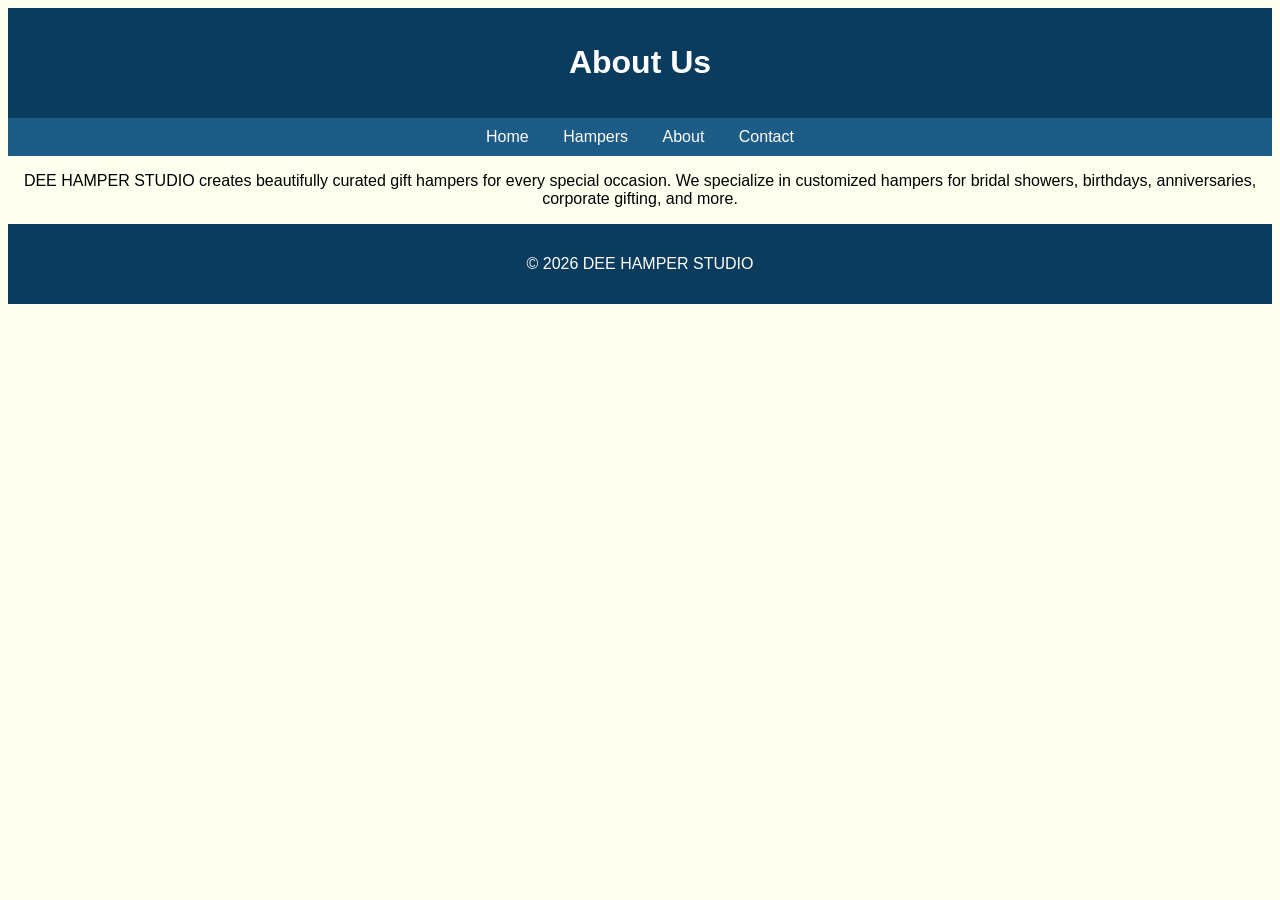
==== about.html @ 2be74ea0 "Create about.html" ====
<!DOCTYPE html>
<html>
<head>
    <title>About - DEE HAMPER STUDIO</title>
    <style>
        body {
            font-family: Arial;
            background-color: ivory;
            text-align: center;
        }
        header, footer {
            background-color: #0b3c5d;
            color: white;
            padding: 15px;
        }
        nav {
            background-color: #1d5c86;
            padding: 10px;
        }
        nav a {
            color: white;
            margin: 15px;
            text-decoration: none;
        }
    </style>
</head>
<body>

<header>
    <h1>About Us</h1>
</header>

<nav>
    <a href="index.html">Home</a>
    <a href="products.html">Hampers</a>
    <a href="about.html">About</a>
    <a href="contact.html">Contact</a>
</nav>

<p>
DEE HAMPER STUDIO creates beautifully curated gift hampers for every special occasion. 
We specialize in customized hampers for bridal showers, birthdays, anniversaries, corporate gifting, and more.
</p>

<footer>
    <p>© 2026 DEE HAMPER STUDIO</p>
</footer>

</body>
</html>
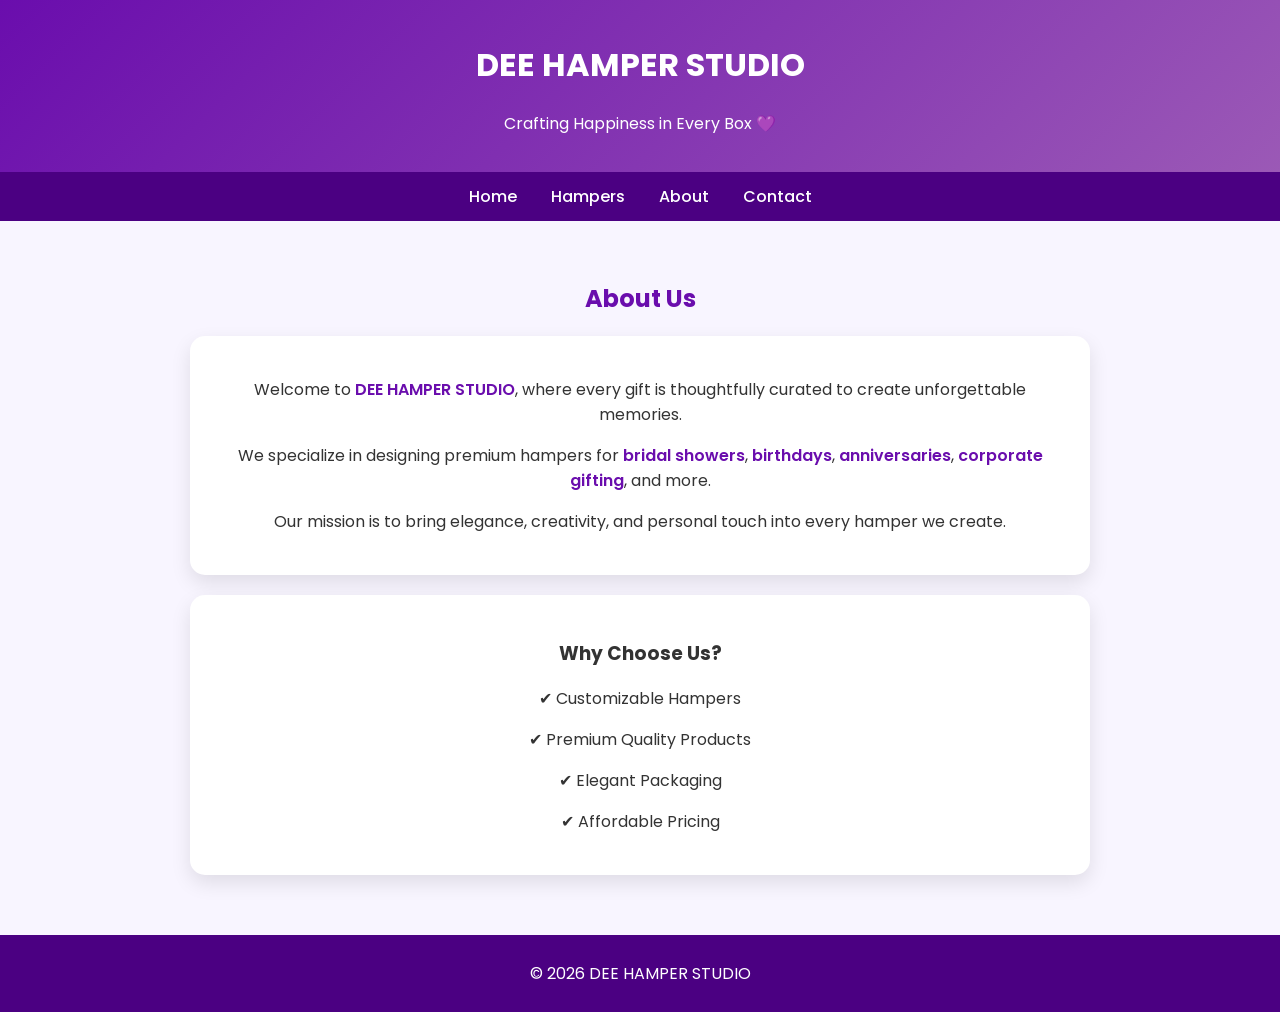
==== commit faa3c84f: "Update about.html" ====
--- a/about.html
+++ b/about.html
@@ -2,32 +2,38 @@
 <html>
 <head>
     <title>About - DEE HAMPER STUDIO</title>
+    <link rel="stylesheet" href="style.css">
     <style>
-        body {
-            font-family: Arial;
-            background-color: ivory;
+        .about-container {
+            max-width: 900px;
+            margin: auto;
+            padding: 40px 20px;
             text-align: center;
         }
-        header, footer {
-            background-color: #0b3c5d;
-            color: white;
-            padding: 15px;
+
+        .about-container h2 {
+            color: #6a0dad;
         }
-        nav {
-            background-color: #1d5c86;
-            padding: 10px;
+
+        .about-box {
+            background: white;
+            padding: 25px;
+            margin-top: 20px;
+            border-radius: 15px;
+            box-shadow: 0 8px 20px rgba(0,0,0,0.1);
         }
-        nav a {
-            color: white;
-            margin: 15px;
-            text-decoration: none;
+
+        .highlight {
+            color: #6a0dad;
+            font-weight: 600;
         }
     </style>
 </head>
 <body>
 
 <header>
-    <h1>About Us</h1>
+    <h1>DEE HAMPER STUDIO</h1>
+    <p>Crafting Happiness in Every Box 💜</p>
 </header>
 
 <nav>
@@ -37,10 +43,38 @@
     <a href="contact.html">Contact</a>
 </nav>
 
-<p>
-DEE HAMPER STUDIO creates beautifully curated gift hampers for every special occasion. 
-We specialize in customized hampers for bridal showers, birthdays, anniversaries, corporate gifting, and more.
-</p>
+<div class="about-container">
+
+    <h2>About Us</h2>
+
+    <div class="about-box">
+        <p>
+            Welcome to <span class="highlight">DEE HAMPER STUDIO</span>, where every gift is thoughtfully curated 
+            to create unforgettable memories.
+        </p>
+
+        <p>
+            We specialize in designing premium hampers for 
+            <span class="highlight">bridal showers</span>, 
+            <span class="highlight">birthdays</span>, 
+            <span class="highlight">anniversaries</span>, 
+            <span class="highlight">corporate gifting</span>, and more.
+        </p>
+
+        <p>
+            Our mission is to bring elegance, creativity, and personal touch into every hamper we create.
+        </p>
+    </div>
+
+    <div class="about-box">
+        <h3>Why Choose Us?</h3>
+        <p>✔ Customizable Hampers</p>
+        <p>✔ Premium Quality Products</p>
+        <p>✔ Elegant Packaging</p>
+        <p>✔ Affordable Pricing</p>
+    </div>
+
+</div>
 
 <footer>
     <p>© 2026 DEE HAMPER STUDIO</p>
--- a/style.css
+++ b/style.css
@@ -0,0 +1,129 @@
+/* Google Font */
+@import url('https://fonts.googleapis.com/css2?family=Poppins:wght@300;400;600&display=swap');
+
+body {
+    font-family: 'Poppins', sans-serif;
+    margin: 0;
+    background: #f8f5ff;
+    color: #333;
+}
+
+/* Header */
+header {
+    background: linear-gradient(135deg, #6a0dad, #9b59b6);
+    color: white;
+    text-align: center;
+    padding: 20px;
+}
+
+/* Navigation */
+nav {
+    background: #4b0082;
+    text-align: center;
+    padding: 12px;
+}
+
+nav a {
+    color: white;
+    margin: 15px;
+    text-decoration: none;
+    font-weight: 500;
+    transition: 0.3s;
+}
+
+nav a:hover {
+    color: #d8b4f8;
+}
+
+/* Hero Section */
+.hero {
+    text-align: center;
+    padding: 60px 20px;
+}
+
+.hero h2 {
+    color: #6a0dad;
+}
+
+.btn {
+    background: #6a0dad;
+    color: white;
+    padding: 12px 25px;
+    border-radius: 25px;
+    text-decoration: none;
+    transition: 0.3s;
+}
+
+.btn:hover {
+    background: #4b0082;
+}
+
+/* Product Cards */
+.container {
+    display: flex;
+    flex-wrap: wrap;
+    justify-content: center;
+    padding: 20px;
+}
+
+.card {
+    background: white;
+    margin: 15px;
+    padding: 20px;
+    width: 260px;
+    border-radius: 15px;
+    box-shadow: 0 8px 20px rgba(0,0,0,0.1);
+    text-align: center;
+    transition: 0.3s;
+}
+
+.card:hover {
+    transform: translateY(-10px);
+}
+
+.card h3 {
+    color: #6a0dad;
+}
+
+/* Forms */
+form {
+    margin-top: 20px;
+}
+
+input, textarea {
+    width: 260px;
+    padding: 10px;
+    margin: 8px;
+    border-radius: 8px;
+    border: 1px solid #ccc;
+}
+
+button {
+    background: #6a0dad;
+    color: white;
+    padding: 10px 20px;
+    border: none;
+    border-radius: 20px;
+    cursor: pointer;
+}
+
+button:hover {
+    background: #4b0082;
+}
+
+/* Footer */
+footer {
+    background: #4b0082;
+    color: white;
+    text-align: center;
+    padding: 10px;
+    margin-top: 20px;
+}
+
+/* Responsive */
+@media (max-width: 768px) {
+    .container {
+        flex-direction: column;
+        align-items: center;
+    }
+}
